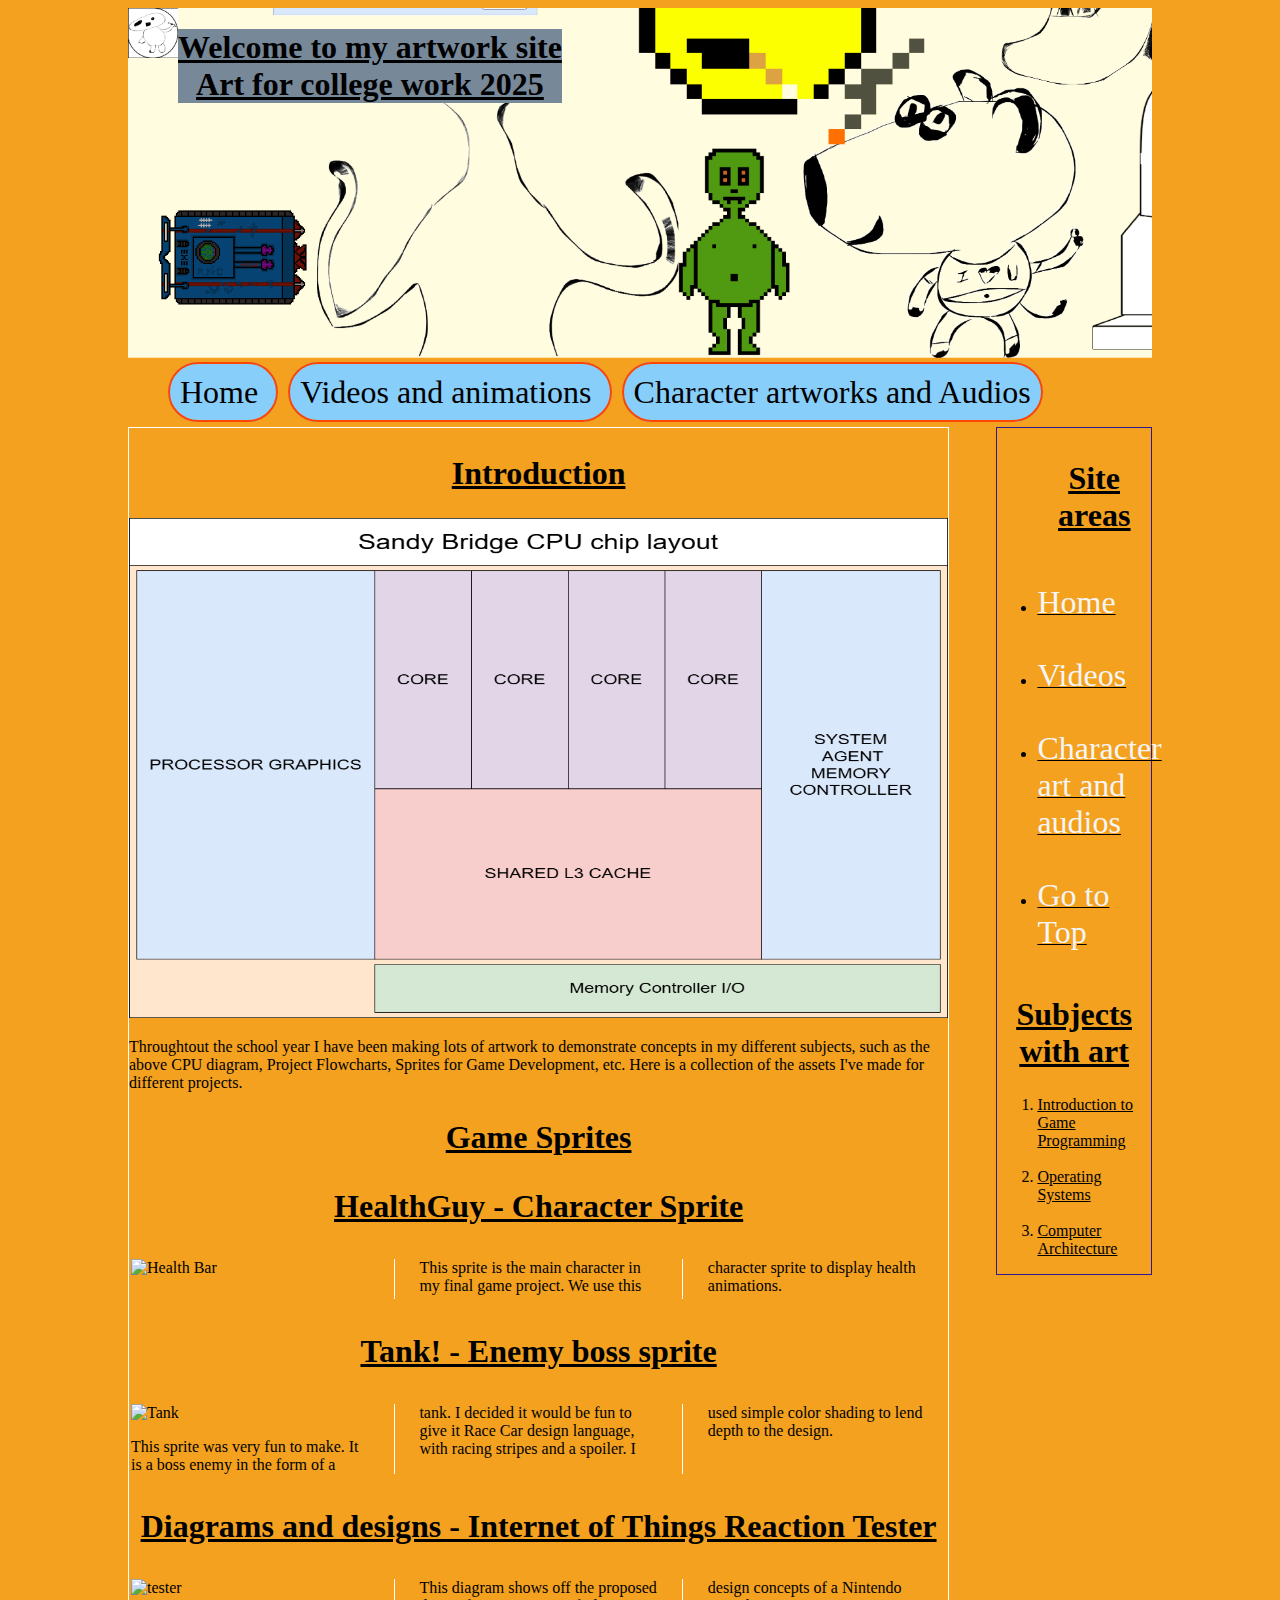
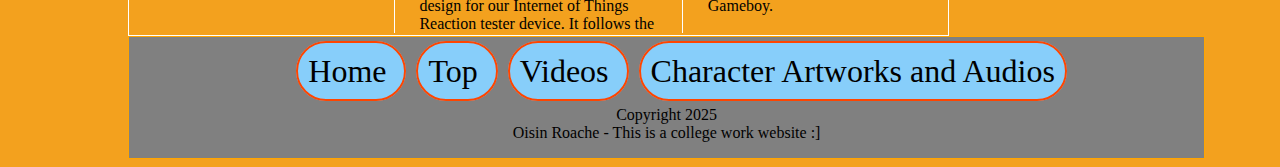
==== index.html @ d3a5648d "web project" ====
<!DOCTYPE html> 

<html lang="en"> 


<head>

    
    <meta charset="UTF-8">
    <meta name="viewport" content="width=device-width, initial-scale=1.0">
    <meta http-equiv="X-UA-Compatible" content="!ie=edge">
    <meta name="description" content="Template Page">
    <meta name="keywords" content="Art, Artwork, Drawing, Designs">

        <title>  OR Artwork 2025 - This is a college work website :]</title>
        <link rel="stylesheet" href="CSSfolder/stylesheet.css">
        <link rel="icon" href="images/FaviconGuy.jpg" type="image/gif" sizes="16x16">
        <style>

        </style>
</head>




<body> 
    <header>

        <img style="float: left; height: 50px; width: 50px;"  src="Images/FaviconGuy.jpg" alt="logo">
        <h1 style="background-color: lightslategray;  float: inline-start; "> Welcome to my artwork site <br> Art for college work 2025</h1>
             
                
    </header> 
    
    <nav>               
                <ul>

                    <li id="active"> <a href="index.html"> Home </a></li>
                    <li> <a href="page2video.html"> Videos and animations </a></li>
                    <li> <a href="page3audio.html"> Character artworks and Audios </a></li>                   

                 </ul>
         </nav>


    <main id="content">

        <section id="Introduction">
            <h2> Introduction </h2>
            <img src="Images/CPU architecture.png" height="500" width="" id="bigPic" />
            <p>
                Throughtout the school year I have been making lots of artwork to demonstrate concepts in my different subjects, such as the above CPU diagram, Project Flowcharts, Sprites for Game Development, etc. Here is a collection of the assets I've made for different projects.
            </p>

    

        <h2> Game Sprites </h2>

            <h3> HealthGuy - Character Sprite </h3>
            <section class="col_detail">
                <img src="images/healthguy 500px face.png" alt="Health Bar" />
                <p>
                    This sprite is the main character in my final game project. We use this character sprite to display health animations.
                </p>

            </section>

            <h3> Tank!  - Enemy boss sprite </h3>
            <section class="col_detail">

                <img src="images/tankBig-1.png.png" alt="Tank" />
                <p>
                    This sprite was very fun to make. It is a boss enemy in the form of a tank. I decided it would be fun to give it Race Car design language, with racing stripes and a spoiler. I used simple color shading to lend depth to the design. 
                </p>

            </section>

        </section>

        <h3> Diagrams and designs - Internet of Things Reaction Tester</h3>
        <section class="col_detail">

            <img src="images/IoT Project 1 reaction measure design.png" alt="tester" />
            <p>
                This diagram shows off the proposed design for our Internet of Things Reaction tester device. It follows the design concepts of a Nintendo Gameboy.
            </p>

        </section>


</main>

        <aside>
            <ul>
            <h3> Site areas </h3> <br>
          <li>  <a href="index.html"> Home </a>  </li> <br> <br>
           <li> <a href="page2video.html"> Videos </a> </li> <br> <br>
           <li>  <a href="page3audio.html"> Character art and audios </a> </li> <br> <br>
           <li> <a href="index.html">Go to Top</a> </li> <br> <!--  add this to each page -->
           
            </ul>

            <h2> Subjects with art </h2>
                <ol>
                    <li> Introduction to Game Programming </li> <br>
                    <li> Operating Systems </li> <br>
                    <li> Computer Architecture </li>
                </ol>

               
        </aside>

    

    <footer> 
        <nav>
            <ul>
                <li> <a href="index.html"> Home </a> </li>
                <li> <a href="index.html"> Top </a> </li>
                <li> <a href="page2video.html"> Videos </a> </li>
                <li> <a href="page3audio.html"> Character Artworks and Audios </a> </li>
            </ul>
        </nav>

   <P>    Copyright 2025 <br> Oisin Roache - This is a college work website :] <br> </P>
    </footer>
</body>

</html>
---- CSSfolder/stylesheet.css ----
h1, h2, h3
{
    color:black;
    font-family:'Times New Roman', Times, serif;
    text-decoration: underline;
    text-align: center;
  /*  text-shadow: -2px -2px 4px red; */
    font-size: 200%;
}


.col_detail {
    column-count: 3;
    column-rule: 1px solid white;
    column-gap: 50px;
    padding: 2px;
}



header 
{
    background-image: url(../Images/WideCollagecropped.png);
    background-repeat: no-repeat;
    background-size: cover;
    
    height: 350px;
    
    
}

body
{
    background-color: #f3a11e;
    margin-left: 10%;
    margin-right:10% ;
}

#content
 {
    float:left;
    width: 80%;
    border: 1px solid rgb(255, 255, 255);
 }

 #Audiocontent
 {
    float:left;
    width: 105%;
    border: 1px solid rgb(255, 255, 255);
 }

 #videoContent
 {
    float:left;
    width: 80%;
    border: 1px solid rgb(255, 255, 255);
 }

 aside
 {
    float: right;
    width: 15%;
    height: 80%;
    border: 1px solid rgb(44, 25, 153);
    text-align: left;
    text-decoration: underline;
    text-size-adjust: 20px;
 }
 .showimages 
 {
    float:center;
    size-adjust: 20%;
 }

 style.css
 {
    border: 5px solid yellow;
    width: 18.5%;
    float: right;
 }

#mainText
{
    color:black;
    font-family: arial;
    text-align: justify;
}

.fullWidthContent
{
    width:100%;
}

a
{
    font-size: 2em;
    color: whitesmoke;
    text-align: center;
    text-decoration: none;   
    align-items: center;
}

.anchorLarge {
    color: rgb(150, 0, 200);
    font-size: 2em;
    padding: 5%;
    align-items: center;
}

img{
    width:100%
}

nav ul li {display:inline;}

nav ul a
{ 
    font-size: 200%;
    text-decoration: none;
    border: 2px solid orangered;
    border-radius: 1em;
    margin-right: 10px;
    padding: 10px;
    color: black;
    background-color: lightskyblue;
}

footer {

    clear: both;
    border: 1px solid orange;
    padding: 0;
    margin: 0;
    position: relative;
    bottom: 0px;
    width: 105%;
    background-color: grey;

    text-align: center;
}


.videoContent
{
    float: right;
    width: 49%;
    border: 2px solid white;
    max-height: 450px;
    min-height: 450px;
    overflow: auto;
}

.backgroundImageB 
{
    background-image: url(../Images/bacon.jpg);
    background-repeat: no-repeat;
    background-size: cover;
}

.backgroundImageC 
{
    background-image: url(../Images/carrots.jpg);
    background-repeat: no-repeat;
    background-size: cover;
}

.backgroundImageD
{
    background-image: url(../Images/eggs.jpg);
    background-repeat: no-repeat;
    background-size: cover;
}
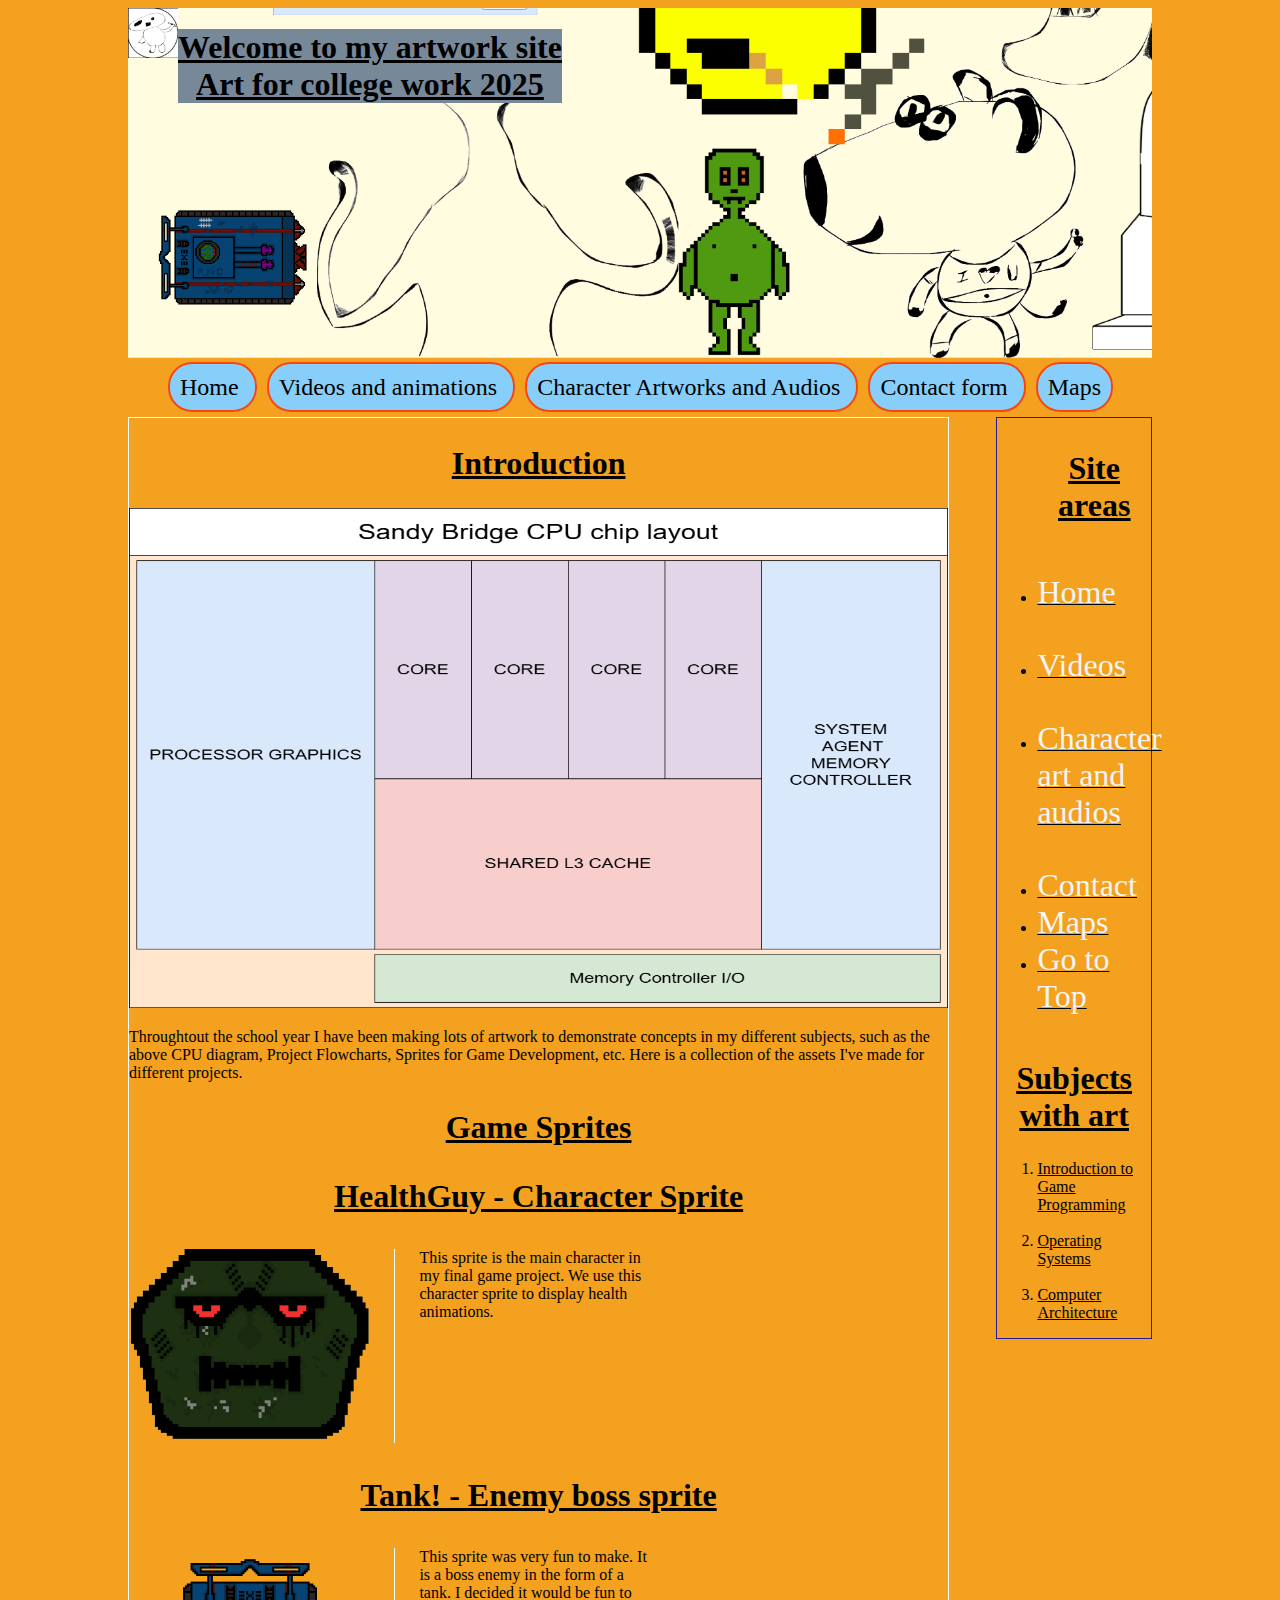
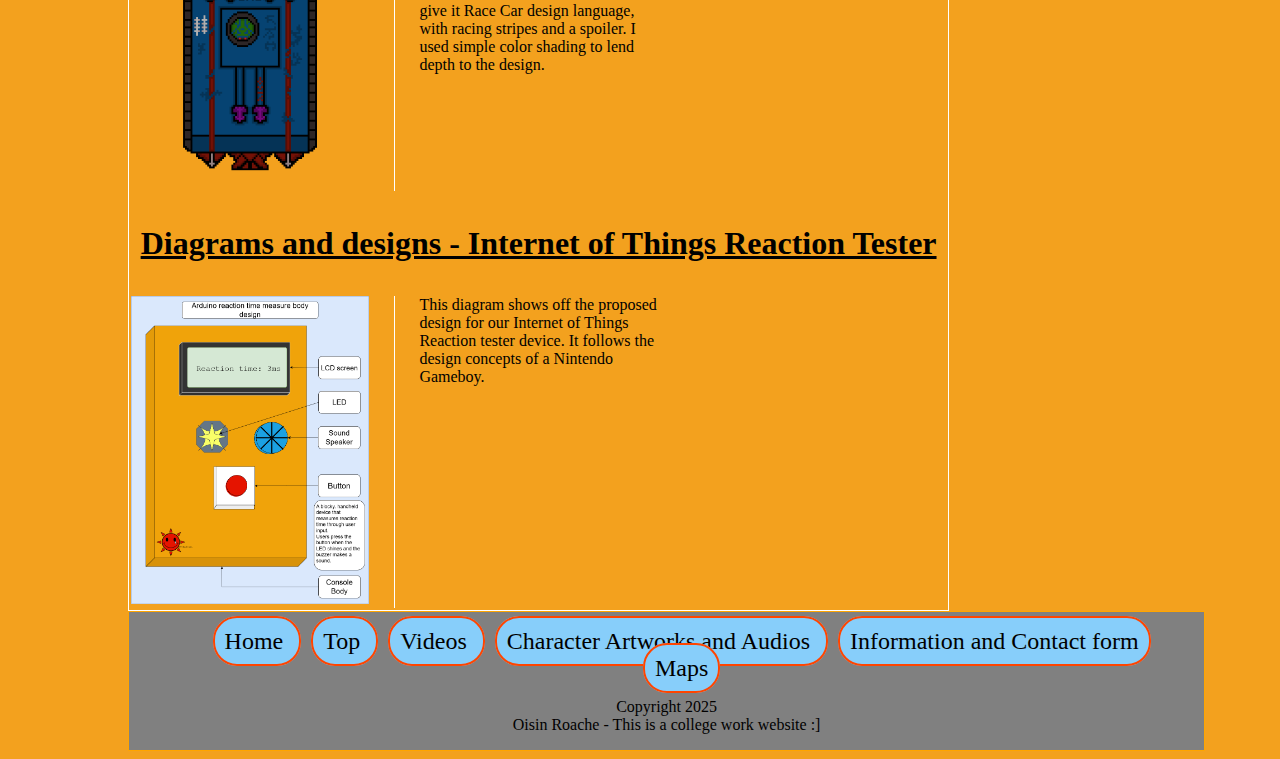
==== commit 68af4589: "Final!" ====
--- a/index.html
+++ b/index.html
@@ -14,7 +14,7 @@
 
         <title>  OR Artwork 2025 - This is a college work website :]</title>
         <link rel="stylesheet" href="CSSfolder/stylesheet.css">
-        <link rel="icon" href="images/FaviconGuy.jpg" type="image/gif" sizes="16x16">
+        <link rel="icon" href="Images/FaviconGuy.jpg" type="image/gif" sizes="16x16">
         <style>
 
         </style>
@@ -37,7 +37,9 @@
 
                     <li id="active"> <a href="index.html"> Home </a></li>
                     <li> <a href="page2video.html"> Videos and animations </a></li>
-                    <li> <a href="page3audio.html"> Character artworks and Audios </a></li>                   
+                    <li> <a href="page3audio.html"> Character Artworks and Audios </a> </li>       
+                    <li> <a href="page4Contact.html"> Contact form </a> </li>   
+                    <li> <a href="page5Maps.html"> Maps</a> </li>           
 
                  </ul>
          </nav>
@@ -58,7 +60,7 @@
 
             <h3> HealthGuy - Character Sprite </h3>
             <section class="col_detail">
-                <img src="images/healthguy 500px face.png" alt="Health Bar" />
+                <img src="Images/healthguy 500px face.png" alt="Health Bar" />
                 <p>
                     This sprite is the main character in my final game project. We use this character sprite to display health animations.
                 </p>
@@ -68,7 +70,7 @@
             <h3> Tank!  - Enemy boss sprite </h3>
             <section class="col_detail">
 
-                <img src="images/tankBig-1.png.png" alt="Tank" />
+                <img src="Images/tankBig-1.png.png" alt="Tank" />
                 <p>
                     This sprite was very fun to make. It is a boss enemy in the form of a tank. I decided it would be fun to give it Race Car design language, with racing stripes and a spoiler. I used simple color shading to lend depth to the design. 
                 </p>
@@ -80,7 +82,7 @@
         <h3> Diagrams and designs - Internet of Things Reaction Tester</h3>
         <section class="col_detail">
 
-            <img src="images/IoT Project 1 reaction measure design.png" alt="tester" />
+            <img src="Images/IoT Project 1 reaction measure design.png" alt="tester" />
             <p>
                 This diagram shows off the proposed design for our Internet of Things Reaction tester device. It follows the design concepts of a Nintendo Gameboy.
             </p>
@@ -96,7 +98,10 @@
           <li>  <a href="index.html"> Home </a>  </li> <br> <br>
            <li> <a href="page2video.html"> Videos </a> </li> <br> <br>
            <li>  <a href="page3audio.html"> Character art and audios </a> </li> <br> <br>
-           <li> <a href="index.html">Go to Top</a> </li> <br> <!--  add this to each page -->
+           <li> <a href="page4Contact.html"> Contact </a> </li>  
+           <li> <a href="page5Maps.html"> Maps </a> </li> 
+           <li> <a href="#Top">Go to Top</a> </li> <br> <!--  add this to each page -->
+
            
             </ul>
 
@@ -116,9 +121,11 @@
         <nav>
             <ul>
                 <li> <a href="index.html"> Home </a> </li>
-                <li> <a href="index.html"> Top </a> </li>
+                <li> <a href="#Top"> Top </a> </li>
                 <li> <a href="page2video.html"> Videos </a> </li>
                 <li> <a href="page3audio.html"> Character Artworks and Audios </a> </li>
+                <li> <a href="page4Contact.html"> Information and Contact form </a> </li>  
+                <li> <a href="page5Maps.html"> Maps </a> </li> 
             </ul>
         </nav>
 
--- a/CSSfolder/stylesheet.css
+++ b/CSSfolder/stylesheet.css
@@ -66,6 +66,7 @@
     text-align: left;
     text-decoration: underline;
     text-size-adjust: 20px;
+    
  }
  .showimages 
  {
@@ -103,7 +104,7 @@
 
 .anchorLarge {
     color: rgb(150, 0, 200);
-    font-size: 2em;
+    font-size: 1em;
     padding: 5%;
     align-items: center;
 }
@@ -116,7 +117,7 @@
 
 nav ul a
 { 
-    font-size: 200%;
+    font-size: 150%;
     text-decoration: none;
     border: 2px solid orangered;
     border-radius: 1em;
@@ -151,28 +152,22 @@
     overflow: auto;
 }
 
-.backgroundImageB 
+.required
 {
-    background-image: url(../Images/bacon.jpg);
-    background-repeat: no-repeat;
-    background-size: cover;
+    font-weight: bold;
+    color: red;
 }
 
-.backgroundImageC 
+#maps
 {
-    background-image: url(../Images/carrots.jpg);
-    background-repeat: no-repeat;
-    background-size: cover;
-}
-
-.backgroundImageD
-{
-    background-image: url(../Images/eggs.jpg);
-    background-repeat: no-repeat;
-    background-size: cover;
+    float: center;
+    text-align: center;
+    border: 2px grey;
+    image-resolution: 50%;
 }
 
 
 
 
 
+
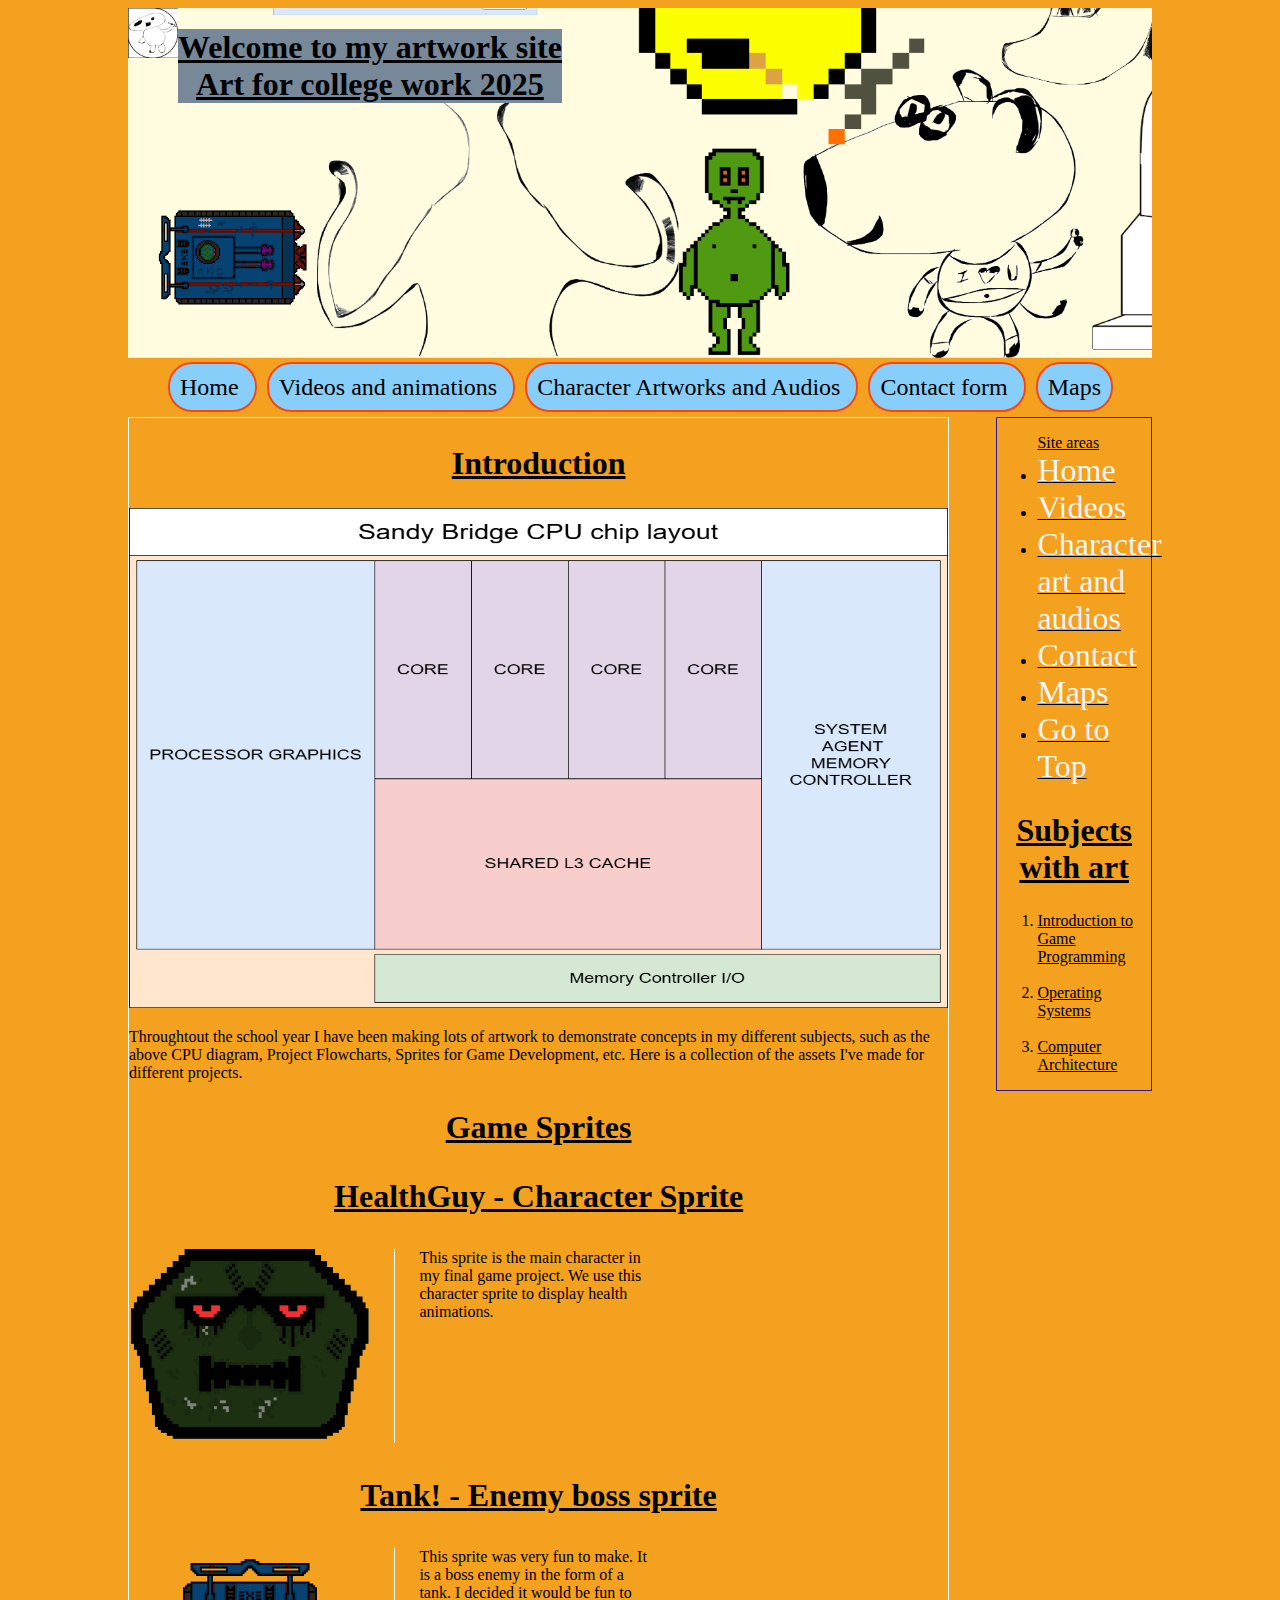
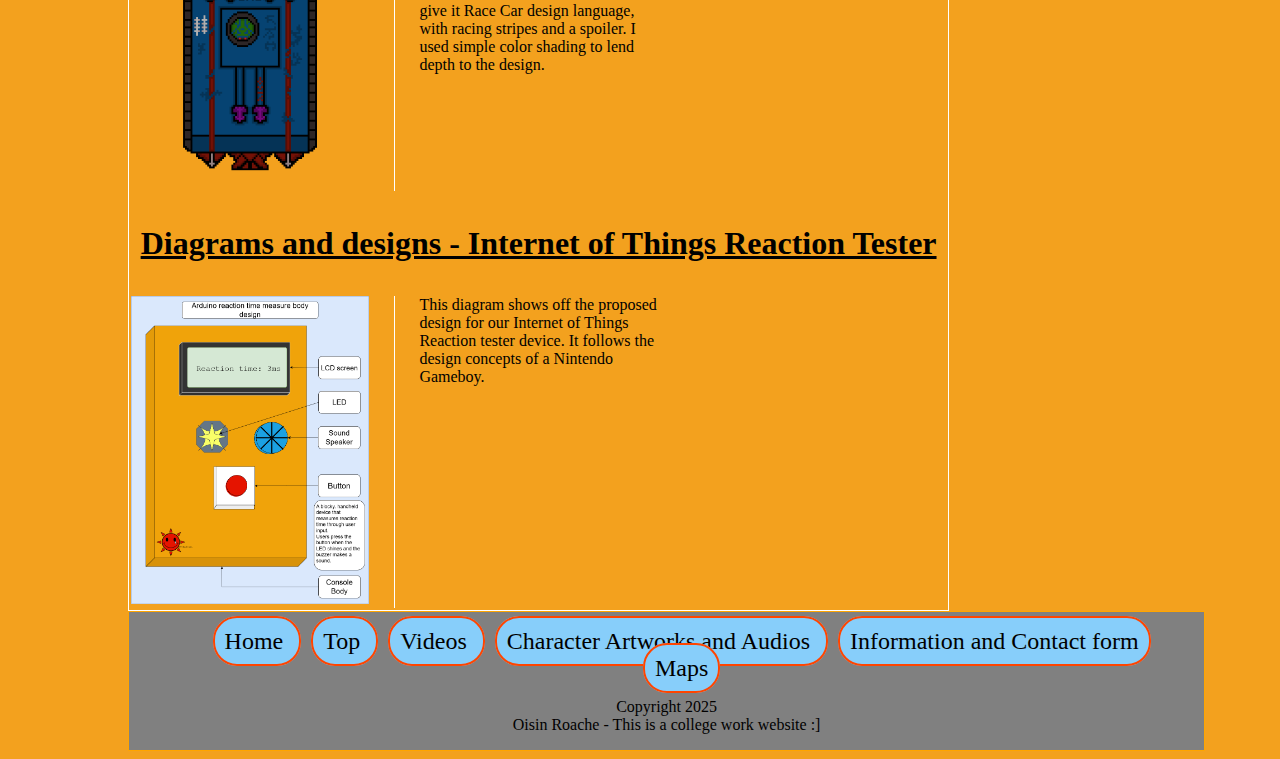
==== commit a81ddc0d: "fixes" ====
--- a/index.html
+++ b/index.html
@@ -8,7 +8,7 @@
     
     <meta charset="UTF-8">
     <meta name="viewport" content="width=device-width, initial-scale=1.0">
-    <meta http-equiv="X-UA-Compatible" content="!ie=edge">
+    <meta http-equiv="X-UA-Compatible" content="!IE=edge">
     <meta name="description" content="Template Page">
     <meta name="keywords" content="Art, Artwork, Drawing, Designs">
 
@@ -49,7 +49,7 @@
 
         <section id="Introduction">
             <h2> Introduction </h2>
-            <img src="Images/CPU architecture.png" height="500" width="" id="bigPic" />
+            <img src="Images/CPU architecture.png" height="500" id="bigPic" alt="cpu architecture"/>
             <p>
                 Throughtout the school year I have been making lots of artwork to demonstrate concepts in my different subjects, such as the above CPU diagram, Project Flowcharts, Sprites for Game Development, etc. Here is a collection of the assets I've made for different projects.
             </p>
@@ -94,13 +94,13 @@
 
         <aside>
             <ul>
-            <h3> Site areas </h3> <br>
-          <li>  <a href="index.html"> Home </a>  </li> <br> <br>
-           <li> <a href="page2video.html"> Videos </a> </li> <br> <br>
-           <li>  <a href="page3audio.html"> Character art and audios </a> </li> <br> <br>
+             Site areas  <br>
+          <li>  <a href="index.html"> Home </a>  </li>
+           <li> <a href="page2video.html"> Videos </a> </li> 
+           <li>  <a href="page3audio.html"> Character art and audios </a> </li> 
            <li> <a href="page4Contact.html"> Contact </a> </li>  
            <li> <a href="page5Maps.html"> Maps </a> </li> 
-           <li> <a href="#Top">Go to Top</a> </li> <br> <!--  add this to each page -->
+           <li> <a href="#Top">Go to Top</a> </li> <!--  add this to each page -->
 
            
             </ul>
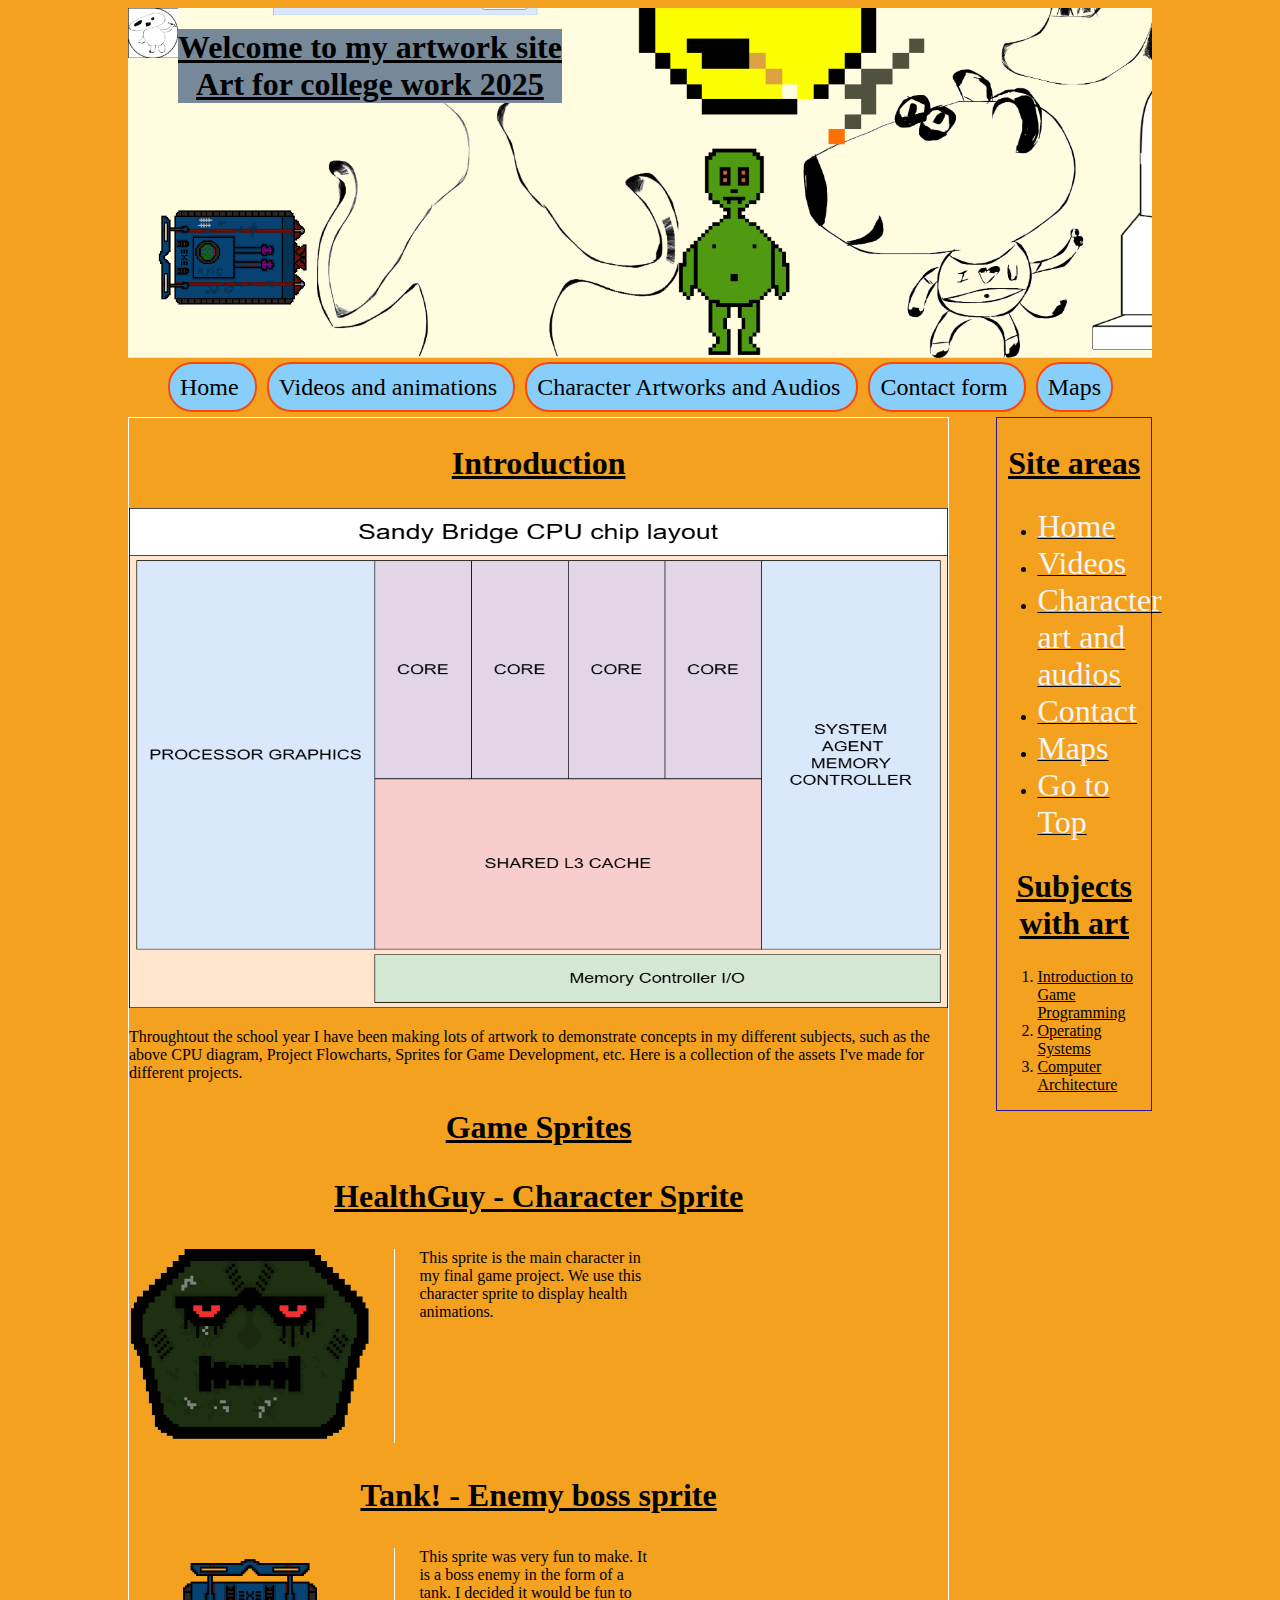
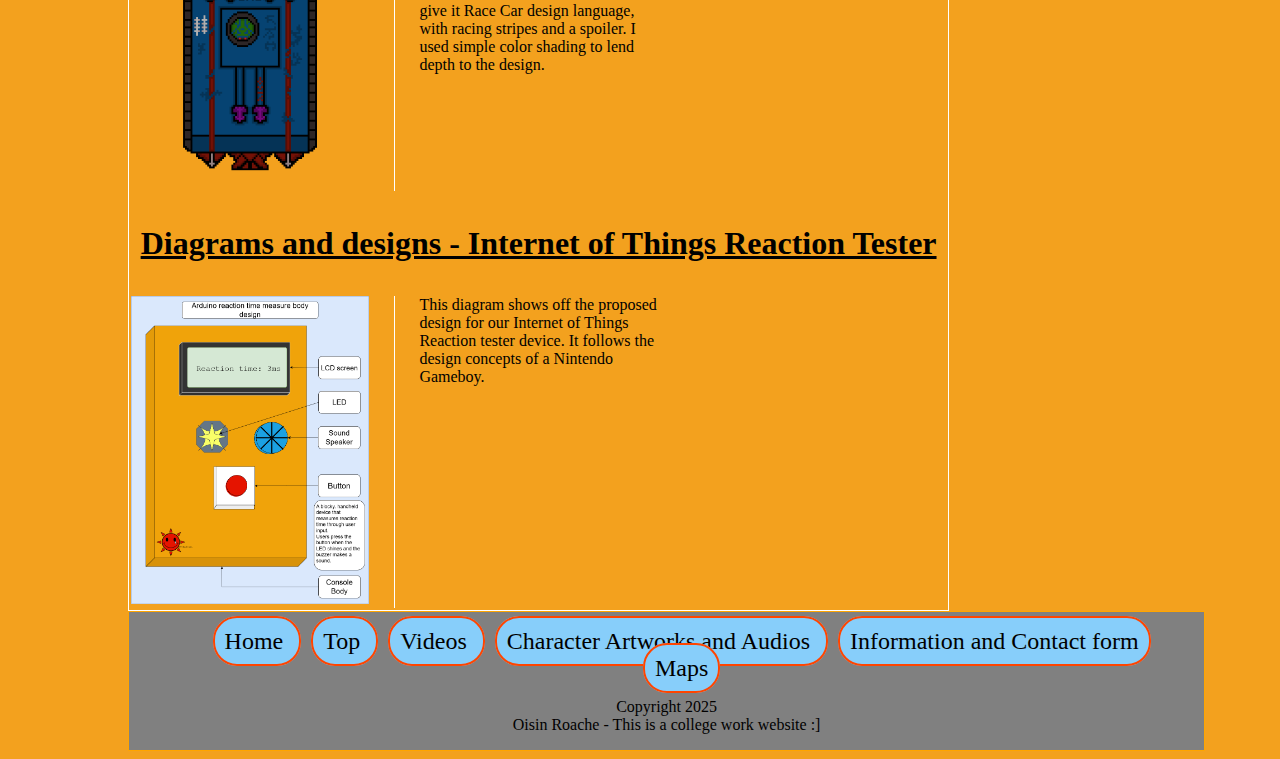
==== commit fa3a046e: "fixes" ====
--- a/index.html
+++ b/index.html
@@ -93,8 +93,8 @@
 </main>
 
         <aside>
+            <h2> Site areas</h2>
             <ul>
-             Site areas  <br>
           <li>  <a href="index.html"> Home </a>  </li>
            <li> <a href="page2video.html"> Videos </a> </li> 
            <li>  <a href="page3audio.html"> Character art and audios </a> </li> 
@@ -107,8 +107,8 @@
 
             <h2> Subjects with art </h2>
                 <ol>
-                    <li> Introduction to Game Programming </li> <br>
-                    <li> Operating Systems </li> <br>
+                    <li> Introduction to Game Programming </li> 
+                    <li> Operating Systems </li>
                     <li> Computer Architecture </li>
                 </ol>
 
